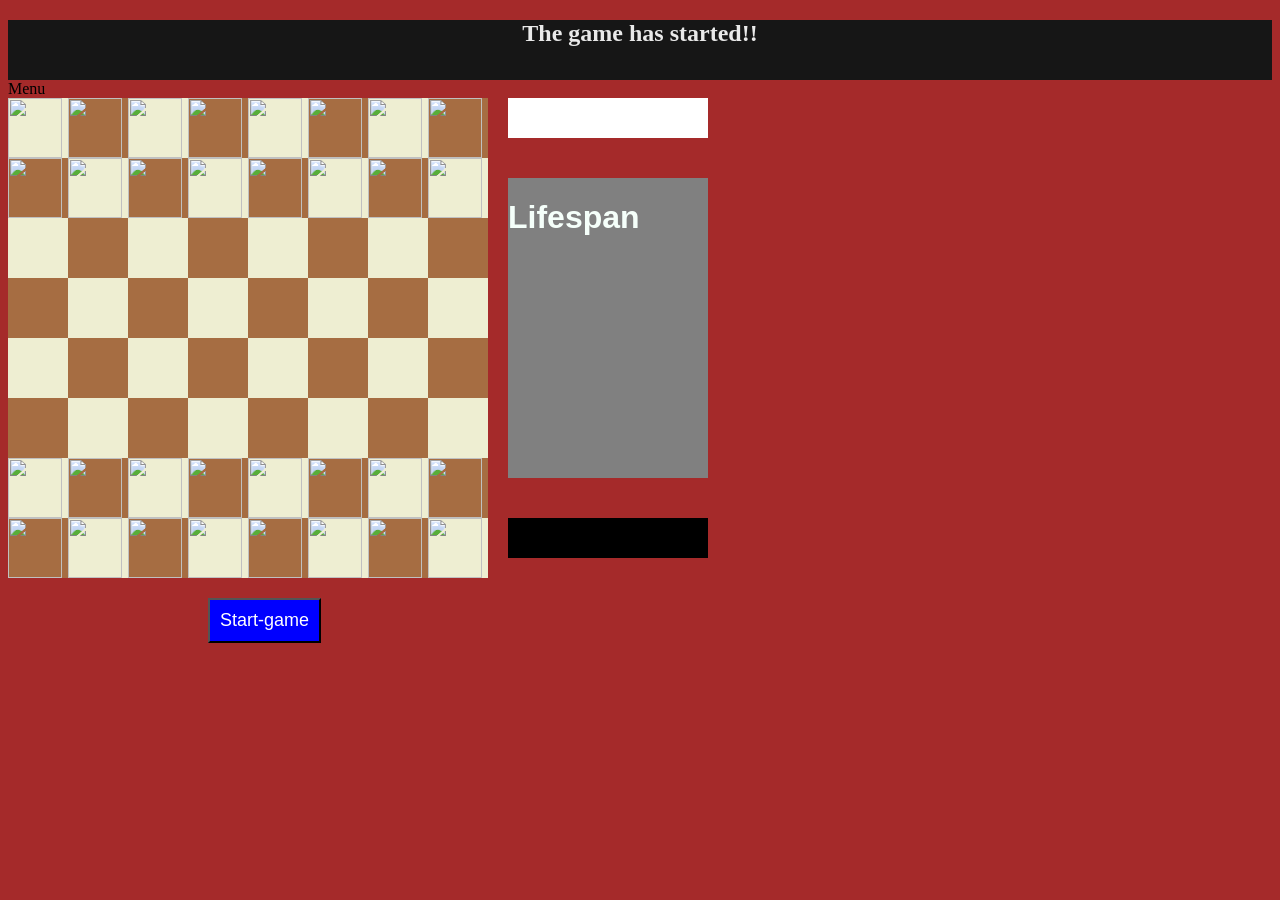
==== index.html @ a908c343 "Update stylesheet link to new path" ====
<!DOCTYPE html>
<html>
    <head> 
   <meta charset = "UTF-8">
   <meta name = "viewport" content = "width = device-width, initial-scale=1.0">
 

        
   <link rel = "stylesheet" href = "chess/ui/chess.css">
    </head>

    <body>
        <div id = "header"><h2>The game has started!!</h2></div>
        <div id = "menu">Menu</div>

        <div id = "boardandstuffs">
            <div id = "board">

           </div>


        <div id = "gamestats"> 

            <div id="black-clock">

            </div>

            <div id="lifespan">
                <h1><strong>   Lifespan<br><br><br><br></strong></h1>

                <div id="white-lifescore">

                </div>

                <div id = "black-lifescore">

                </div>

            </div>

            <div id ="white-clock">

                


            </div>

        </div>
        
        </div>
        <button id="start-game">Start-game</button>
        <button id ="resign"> Resign </button>
        

  <script type = "module" src = "chess/ui/chess.js"></script>
        
    </body>

    
    </html>
---- chess/ui/chess.css ----
*{
    margin : 10;
    
   
}


#header{
    text-align: center;
    width : 100%;
    height : 60px;
    background-color: rgb(22,22,22);
    color : rgb(233,233,233);


}
#menu{
    width :100%;
   




}

#boardandstuffs{
    display: flex;
    align-items:flex-start;
    gap:20px;
}
#board {
    display: grid;
    grid-template-columns: repeat(8, 60px);
    grid-template-rows: repeat(8, 60px);
    width: 480px;
    height: 480px;
    
}

.squares{
    width : 60px;
    height : 60px;
     align-items: center;

}



.light{
   
    
    background-color : #EEEED2;

}
.dark{
 
    background-color : #A66D42;
   
    


}
.images {
    cursor: grab;
    width: 95%;
    height: 100%;
    object-fit: contain;
}
.squares :hover{
    border: 1px solid green;
 }
 body{
    background : brown;
 }

 #gamestats{
    
    
    
    width : 200px;
    display:flex;
    flex-direction: column;  
    gap:40px;  
    
 }
 #white-clock {
    background: black;
    color: white;
    padding: 20px;
    text-align: center;
    font-size: 18px;
    
}

#black-clock{
      background: white;
    color: black;
    padding: 20px;
    text-align: center;
    font-size: 18px;
  


}
 #lifespan{
    height :300px;
    background-color: grey;
    font-family: 'Franklin Gothic Medium', 'Arial Narrow', Arial, sans-serif;
    color: mintcream;

 }
#start-game{
    margin-left: 200px;
    margin-top : 20px;
    padding: 10px;
    box-shadow: 1px;
    border: 4 px solid black;
    background-color: blue;
    color: white;
    font-size: large;
}
#resign{
    display:none;
    margin-left: 200px;
    margin-top : 20px;
    padding: 10px;
    box-shadow: 1px;
    border: 4 px solid black;
    background-color: blue;
    color: white;
    font-size: large;
}

#board.flipped {
    transform: rotate(180deg);
}

#board.flipped img {
    transform: rotate(180deg);
}
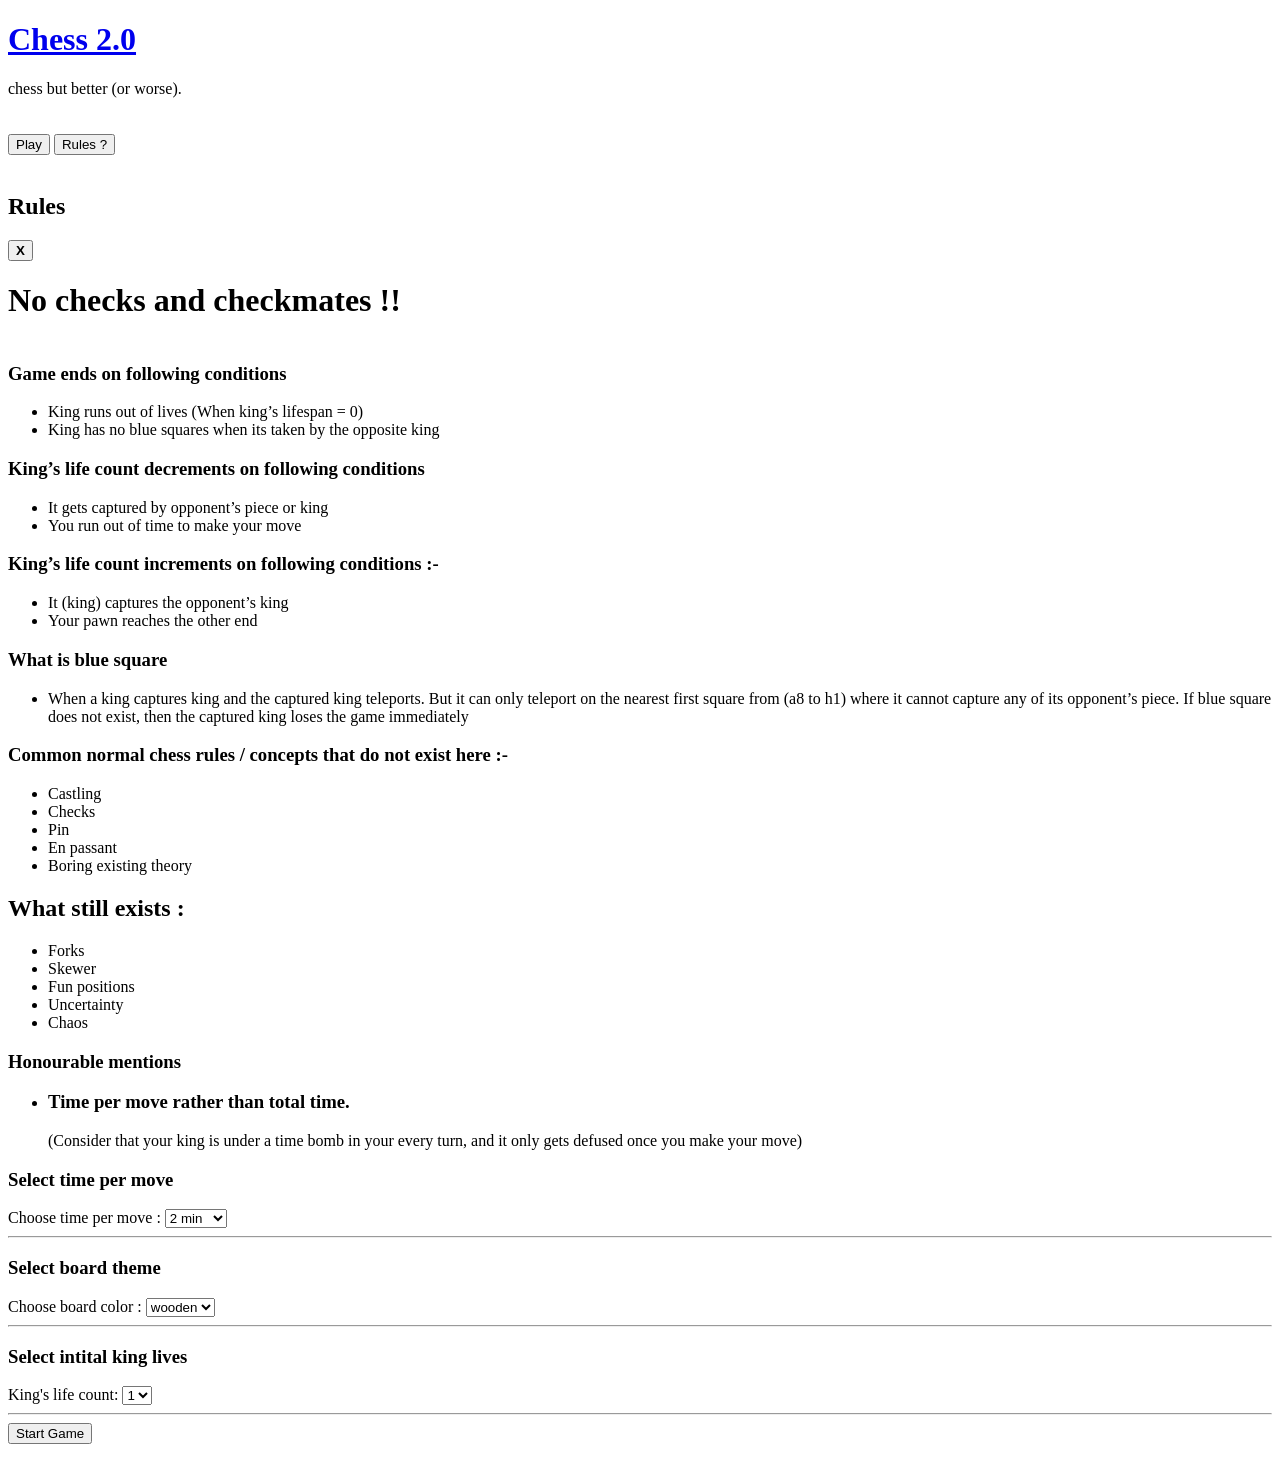
==== commit ada22937: "Update index.html" ====
--- a/index.html
+++ b/index.html
@@ -6,56 +6,186 @@
  
 
         
-   <link rel = "stylesheet" href = "chess/ui/chess.css">
+   <link rel = "stylesheet" href = "index.css">
     </head>
 
     <body>
-        <div id = "header"><h2>The game has started!!</h2></div>
-        <div id = "menu">Menu</div>
+      <div id = "header">
 
-        <div id = "boardandstuffs">
-            <div id = "board">
+        <div id ="title">
 
-           </div>
+            <pre></pre>
+        <h1> <a href = "index.html">Chess 2.0</a> </h1> 
+             chess but better (or worse).<br> <br> <br>
+            
+            </pre>
+        </div>
+
+    
+        <button id = "play">Play</button>
 
 
-        <div id = "gamestats"> 
+         
+            <button id = "rules">Rules ?</button>
+            <br> <br>
 
-            <div id="black-clock">
+     
+     
+    
+    </div>
+
+
+    <div id ="bodypart">   
+
+          <div id ="display-rules">
+            <div id = "rules-box">
+                <div id = "rules-head">
+                    <h2> Rules</h2>
+                    <button id ="rules-exit"><strong>X</strong></button>
+
+                </div>
+ 
+            <div id = "rules-list">
+
+                <p>
+           <h1>No checks and checkmates !! </h1>
+                    
+                    <h3><br>Game ends on following conditions</h3> 
+                    <ul>
+                        <li>King runs out of lives (When king’s lifespan = 0) </li>
+                        <li>King has no blue squares when its taken by the opposite king </li>
+                    </ul>
+                    
+                    
+
+
+                    <h3>King’s life count decrements on following conditions</h3>
+                    <ul>
+                        <li>
+                         It gets captured by opponent’s piece or king </li>
+
+                         <li>
+                    You run out of time  to make your move 
+                </li>
+                     
+
+                    </ul> 
+                   
+
+                    <h3>King’s life count increments on following conditions :-</h3> 
+                    <ul><li>It (king) captures the opponent’s king</li>
+                        <li>
+                    Your pawn reaches the other end </li></ul>
+                    
+                    
+                    <h3>What is blue square</strong></h3>
+                        <ul>
+                          <li> When a king captures king and the captured king teleports. 
+                             But it can only teleport on the nearest first square from (a8 to h1)
+                              where it cannot capture any of its opponent’s piece. 
+                              If blue square does not exist,
+                              then the captured king loses the game immediately </li> 
+                    
+                        </ul>
+                     
+                    <h3> Common normal chess rules / concepts that do not exist here :- </h3>
+                     <ul>
+                    <li>Castling </li>
+                     <li>Checks</li>
+                     <li>Pin </li>
+                     <li>En passant</li>
+                     <li>Boring existing theory </li>
+                     </ul>
+                     
+                     
+                     <h2>What still exists : </h2>
+                     <ul>
+                     <li>Forks</li>
+                     <li>Skewer</li>
+                     <li>Fun positions</li>
+                     <li>Uncertainty</li> 
+                     <li>Chaos</li>
+                    </ul>
+
+                    <h3>Honourable mentions</h3>
+                    <ul>
+                        <li>
+                            <h3>Time per move rather than total time.</h3>
+                            <p>(Consider that your king is under a time bomb
+in your every turn, and it only gets defused once
+you make your move)
+</p>
+                        </li>
+                    </ul>
+                    
+                </p>
+               
+
+            </div>
+            </div>
+        </div>
+
+
+
+
+        <div id = "play-settings">
+
+            <div id="timecontrol">
+                <h3>Select time per move</h3>
+                
+  <label for="tc">Choose time per move :</label>
+<select id="tc" name="tc">
+  <option value="120">2 min</option>
+  <option value="60">1 min</option>
+  <option value="30">30 sec</option>
+  <option value="10">10 sec</option>
+
+
+</select>
+<hr>
 
             </div>
 
-            <div id="lifespan">
-                <h1><strong>   Lifespan<br><br><br><br></strong></h1>
 
-                <div id="white-lifescore">
 
-                </div>
+            <div id = "theme">
+                <h3>Select board theme </h3>
+                    <label for="color">Choose board color :</label>
 
-                <div id = "black-lifescore">
-
-                </div>
+                    <select id="color" name="color">
+                    <option value="wooden">wooden</option>
+                    <option value="green">green</option>
+                    <option value="pink">pink</option>
+                    </select>
+                    <hr>
 
             </div>
 
-            <div id ="white-clock">
+            <div id = "kinglife">
+                <h3> Select intital king lives </h3>
+                <label for="life">King's life count:</label>
 
-                
+                    <select id="life" name="life">
+                    <option value="1">1</option>
+                    <option value="2">2</option>
+                    
+                   
+                    </select>
 
+                    <hr>
+                    <button id= "start">Start Game</button>
+                    <br> <br>
+    
 
             </div>
+          
 
         </div>
-        
-        </div>
-        <button id="start-game">Start-game</button>
-        <button id ="resign"> Resign </button>
-        
-
-  <script type = "module" src = "chess/ui/chess.js"></script>
+    </div>     
+                 
+    <script type = "module" src = "index.js"></script>
         
     </body>
 
     
     </html>
-
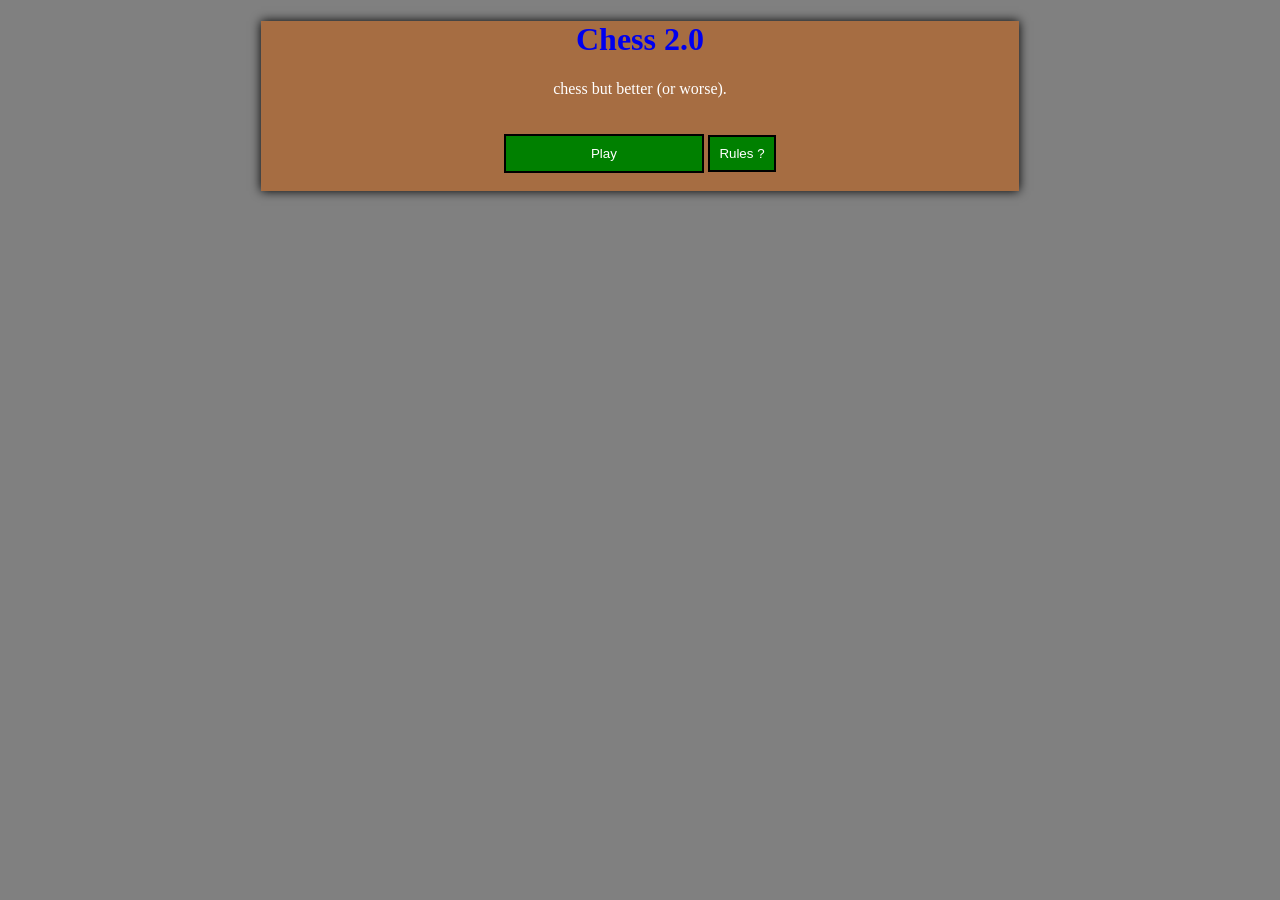
==== commit 66e56a32: "Update index.html" ====
--- a/index.html
+++ b/index.html
@@ -135,9 +135,9 @@
                 
   <label for="tc">Choose time per move :</label>
 <select id="tc" name="tc">
+  <option value="30">30 sec</option>
   <option value="120">2 min</option>
-  <option value="60">1 min</option>
-  <option value="30">30 sec</option>
+  <option value="60">1 min</option>  
   <option value="10">10 sec</option>
 
 
@@ -166,9 +166,8 @@
                 <label for="life">King's life count:</label>
 
                     <select id="life" name="life">
-                    <option value="1">1</option>
                     <option value="2">2</option>
-                    
+                    <option value="1">1</option>                 
                    
                     </select>
 
--- a/index.css
+++ b/index.css
@@ -0,0 +1,145 @@
+*{
+align-items: center;
+text-decoration: none;
+}
+
+button{
+    color : white;
+    border : 2px solid black;
+}
+body{
+    background-color: grey;
+}
+
+#bodypart{
+    display:flex;
+}
+
+
+#header{
+    background-color: #A66D42;; 
+    text-align: center;
+    display : block;
+    gap : 20px;
+    align-items: center;
+    justify-content: center;
+    box-shadow : 0 0 10px black;
+    width : 60%;
+    margin-left : 20%;
+    margin-bottom : 10px;
+    color : white;
+}
+ pre{
+    margin-top: 0;
+}
+
+#play{
+    padding : 10px;
+    background : green;
+    width : 200px;
+    
+    
+}
+
+#play-settings {
+    display : none;
+    box-shadow: 0 0 10px black;
+    width : 20%;
+    height : 100%;
+    margin-left: 40%;             
+    flex-direction: column;   
+    gap: 1rem;
+    background-color: rgba(0,0,0,0.7);  
+    color : orange;               
+}
+
+
+#display-rules{
+    position : fixed;
+    
+    
+  
+     background-color: black;
+     justify-content: center;
+     align-items : center;
+     z-index : 1000;
+     display:flex;
+
+}
+
+
+
+#rules-box{
+    background-color : white;
+    padding : 20px;
+    width: 400px;
+    max-width: 90%;
+    height:70vh;
+    display : flex;
+    flex-direction: column;
+    gap: 10px;
+    border-radius: 10px;
+    box-shadow : 0 0 10px black;
+}
+
+#rules-head{
+    display : flex;
+    justify-content: space-between;
+    align-items : center;
+    margin-bottom : 15px;
+    width: 100%;
+
+}
+
+#rules-exit{
+    cursor : pointer;
+    background : none;
+    color : black;
+
+}
+
+#rules{
+    padding : 9px;
+    width : 9%;
+    background : green;
+
+
+}
+#rules-list{
+    background-color : black;
+    color : white;
+    overflow-y:auto;
+    padding-right:10px;
+    flex:1;
+    margin-top:10px;
+
+}
+#start{
+    padding : 10px;
+    background : green;
+    width : 200px;
+    font-size: 25px ;
+    
+}
+
+
+@media (max-width: 800px) {
+    #header {
+        width: 95%;
+        padding: 15px;
+        margin-left: 0;
+    }
+
+    #play,
+    #start {
+        width: 90%;
+    }
+    #rules{
+        width:90%;
+    }
+
+    #play-settings{
+        margin-left: 0;
+        width:100%;
+    }
+}
